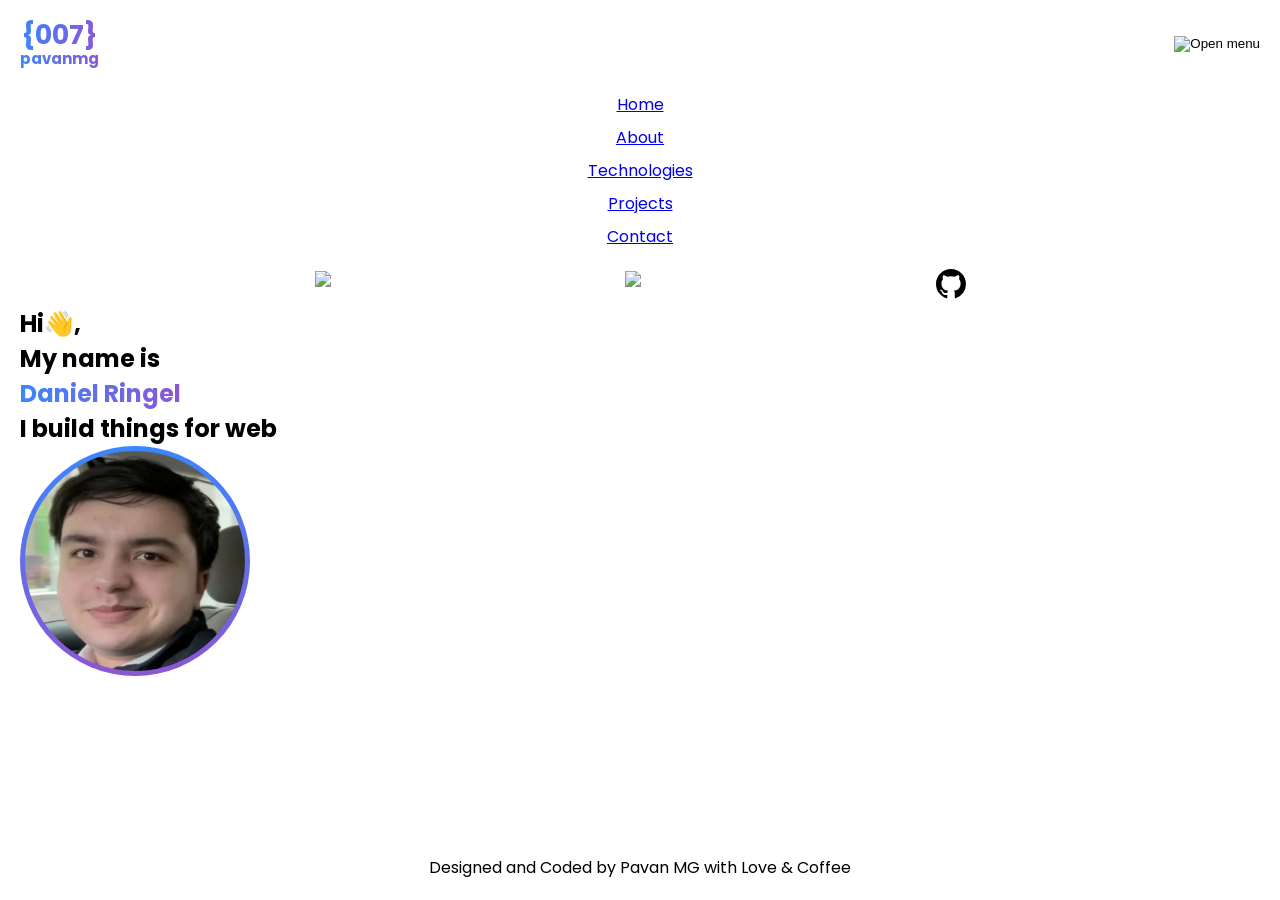
==== index.html @ 37bb680f "Forgotten update that should be included with the previous one." ====
<!doctype html>
<html lang="en">
  <head>
    <meta charset="UTF-8" />
    <meta name="viewport" content="width=device-width, initial-scale=1.0" />
    <link rel="stylesheet" href="./css/base.css" />
    <link rel="stylesheet" href="./css/home.css" />
    <link rel="preconnect" href="https://fonts.googleapis.com" />
    <link rel="preconnect" href="https://fonts.gstatic.com" crossorigin />
    <link
      href="https://fonts.googleapis.com/css2?family=Poppins:wght@400;700&display=swap"
      rel="stylesheet"
    />
    <title>Daniel Ringel's Portfolio</title>
  </head>
  <body>
    <!-- This is the header (Top-Container) -->
    <header>
      <!-- Logo being a clickable link to the site -->
      <a href="index.html" class="logo">
        <span class="logo-code">{007}</span>
        <span class="logo-name">pavanmg</span>
      </a>
      <button class="list-button">
        <img src="./assets/list.svg" alt="Open menu" />
      </button>
      <!-- Navigator for the other pages and socials -->
      <nav>
        <!-- Clickable links that takes you to other pages -->
        <ul class="pages">
          <li><a href="./index.html">Home</a></li>
          <li><a href="./pages/about.html">About</a></li>
          <li><a href="./pages/tech-stack.html">Technologies</a></li>
          <li><a href="./pages/projects.html">Projects</a></li>
          <li><a href="./pages/contact.html">Contact</a></li>
        </ul>
        <!-- Clickable links that takes you to the corresponding social site -->
        <ul class="social-references">
          <li>
            <a><img src="./assets/twitter-x.svg" /></a>
          </li>
          <li>
            <a href="https://www.linkedin.com/in/daniel-ringel-713186295/"
              ><img src="./assets/linkedin.svg"
            /></a>
          </li>
          <li>
            <a href="https://github.com/Daniel-Ringel"
              ><img src="./assets/github.svg"
            /></a>
          </li>
        </ul>
      </nav>
    </header>
    <!-- The front of the page -->
    <main>
      <h2>
        Hi👋, <br />
        My name is <br />
        <span class="colorful-word">Daniel Ringel</span> <br />
        I build things for web <br />
      </h2>
      <div class="photo-frame">
        <img src="./assets/DanielRingel.jpg" alt="Picture of Daniel Ringel" />
      </div>
    </main>

    <footer>
      <p>Designed and Coded by Pavan MG with Love & Coffee</p>
    </footer>
  </body>
</html>
---- css/base.css ----
* {
  margin: 0;
  padding: 0;
  box-sizing: border-box;
}

body {
  font-family: "Poppins", san-serif;
  background: #ffffff;
  color: #000000;
  padding: 20px;
  display: flex;
  flex-direction: column;
  min-height: 100vh;
}

header {
  display: flex;
  flex-wrap: wrap;
  justify-content: space-between;
  align-items: center;
}

.logo {
  background: linear-gradient(to right, #3a86ff, #8c56d4);
  background-clip: text;
  -webkit-background-clip: text;
  color: transparent;
  display: flex;
  flex-direction: column;
  text-decoration: none;
  font-weight: 700;
  line-height: 1.15;
}

.logo-code {
  font-size: 26.5px;
  text-align: center;
}

.logo-name {
  font-size: 15px;
  text-align: center;
}

.list-button {
  background: none;
  border: none;
  padding: 0;
  cursor: pointer;
}

.list-button img {
  width: 30px;
  height: auto;
}

nav {
  width: 100%;
  display: flex;
  flex-direction: column;
  align-content: center;
  gap: 20px;
  margin-top: 24px;
}

.pages {
  list-style: none;
  display: flex;
  flex-direction: column;
  gap: 8px;
  text-align: center;
}

.social-references {
  display: flex;
  justify-content: space-evenly;
  list-style: none;
}

.social-references img {
  width: 30px;
}

main {
  flex: 1;
}

footer {
  text-align: center;
}
---- css/home.css ----
.photo-frame {
  background: linear-gradient(to bottom, #3a86ff, #8c56d4);
  border-radius: 50%;
  padding: 5px;
  width: 230px;
  height: 230px;
}

.photo-frame img {
  width: 100%;
  height: 100%;
  border-radius: 50%;
  object-fit: cover;
  display: block;
}

.colorful-word {
  background: linear-gradient(to right, #3a86ff, #8c56d4);
  -webkit-background-clip: text;
  background-clip: text;
  color: transparent;
}

main {
}
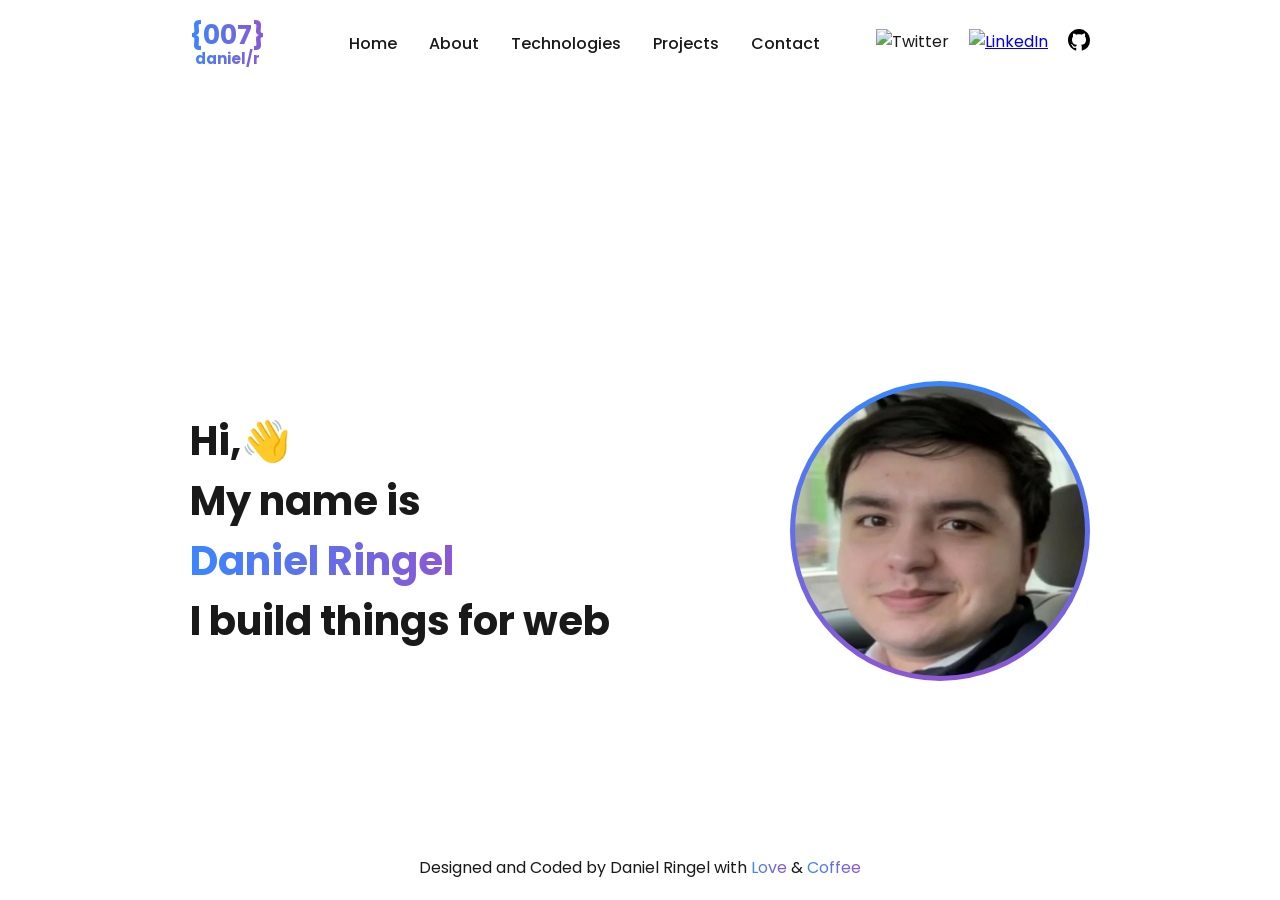
==== commit 4cae7a0a: "Added a media query, split css files, fix social icon." ====
--- a/index.html
+++ b/index.html
@@ -8,7 +8,7 @@
     <link rel="preconnect" href="https://fonts.googleapis.com" />
     <link rel="preconnect" href="https://fonts.gstatic.com" crossorigin />
     <link
-      href="https://fonts.googleapis.com/css2?family=Poppins:wght@400;700&display=swap"
+      href="https://fonts.googleapis.com/css2?family=Poppins:wght@400;500;600;700&display=swap"
       rel="stylesheet"
     />
     <title>Daniel Ringel's Portfolio</title>
@@ -19,7 +19,7 @@
       <!-- Logo being a clickable link to the site -->
       <a href="index.html" class="logo">
         <span class="logo-code">{007}</span>
-        <span class="logo-name">pavanmg</span>
+        <span class="logo-name">daniel/r</span>
       </a>
       <button class="list-button">
         <img src="./assets/list.svg" alt="Open menu" />
@@ -37,16 +37,16 @@
         <!-- Clickable links that takes you to the corresponding social site -->
         <ul class="social-references">
           <li>
-            <a><img src="./assets/twitter-x.svg" /></a>
+            <a><img src="./assets/twitter-x.svg" alt="Twitter" /></a>
           </li>
           <li>
             <a href="https://www.linkedin.com/in/daniel-ringel-713186295/"
-              ><img src="./assets/linkedin.svg"
+              ><img src="./assets/linkedin.svg" alt="LinkedIn"
             /></a>
           </li>
           <li>
             <a href="https://github.com/Daniel-Ringel"
-              ><img src="./assets/github.svg"
+              ><img src="./assets/github.svg" alt="Github"
             /></a>
           </li>
         </ul>
@@ -55,18 +55,22 @@
     <!-- The front of the page -->
     <main>
       <h2>
-        Hi👋, <br />
+        Hi,👋 <br />
         My name is <br />
         <span class="colorful-word">Daniel Ringel</span> <br />
         I build things for web <br />
       </h2>
       <div class="photo-frame">
-        <img src="./assets/DanielRingel.jpg" alt="Picture of Daniel Ringel" />
+        <img src="./assets/DanielRingel.jpg" alt="Daniel Ringel" />
       </div>
     </main>
 
     <footer>
-      <p>Designed and Coded by Pavan MG with Love & Coffee</p>
+      <p>
+        Designed and Coded by Daniel Ringel with
+        <span class="colorful-word">Love</span> &
+        <span class="colorful-word">Coffee</span>
+      </p>
     </footer>
   </body>
 </html>
--- a/css/base.css
+++ b/css/base.css
@@ -7,7 +7,7 @@
 body {
   font-family: "Poppins", san-serif;
   background: #ffffff;
-  color: #000000;
+  color: #19191a;
   padding: 20px;
   display: flex;
   flex-direction: column;
@@ -72,6 +72,12 @@
   text-align: center;
 }
 
+.pages a {
+  text-decoration: none;
+  color: #19191a;
+  font-weight: 500;
+}
+
 .social-references {
   display: flex;
   justify-content: space-evenly;
@@ -86,6 +92,49 @@
   flex: 1;
 }
 
+.colorful-word {
+  background: linear-gradient(to right, #3a86ff, #8c56d4);
+  -webkit-background-clip: text;
+  background-clip: text;
+  color: transparent;
+}
+
 footer {
   text-align: center;
 }
+
+@media (min-width: 600px) {
+  header,
+  main,
+  footer {
+    max-width: 900px;
+    width: 100%;
+    margin-left: auto;
+    margin-right: auto;
+  }
+
+  .list-button {
+    display: none;
+  }
+
+  nav {
+    width: auto;
+    flex-direction: row;
+    align-items: center;
+    margin-top: 0;
+    gap: 56px;
+  }
+
+  .pages {
+    flex-direction: row;
+    gap: 32px;
+  }
+
+  .social-references {
+    gap: 20px;
+  }
+
+  .social-references img {
+    width: 22px;
+  }
+}
--- a/css/home.css
+++ b/css/home.css
@@ -2,8 +2,8 @@
   background: linear-gradient(to bottom, #3a86ff, #8c56d4);
   border-radius: 50%;
   padding: 5px;
-  width: 230px;
-  height: 230px;
+  width: 260px;
+  height: 260px;
 }
 
 .photo-frame img {
@@ -14,12 +14,32 @@
   display: block;
 }
 
-.colorful-word {
-  background: linear-gradient(to right, #3a86ff, #8c56d4);
-  -webkit-background-clip: text;
-  background-clip: text;
-  color: transparent;
+main {
+  margin-top: 80px;
 }
 
-main {
+main h2 {
+  margin-bottom: 20px;
 }
+
+@media (min-width: 600px) {
+  main {
+    margin-top: 140px;
+    display: flex;
+    flex-direction: row;
+    align-items: center;
+    justify-content: space-between;
+    gap: 60px;
+  }
+
+  .photo-frame {
+    flex-shrink: 0;
+    width: 300px;
+    height: 300px;
+  }
+
+  main h2 {
+    font-size: 40px;
+    margin-bottom: 0;
+  }
+}
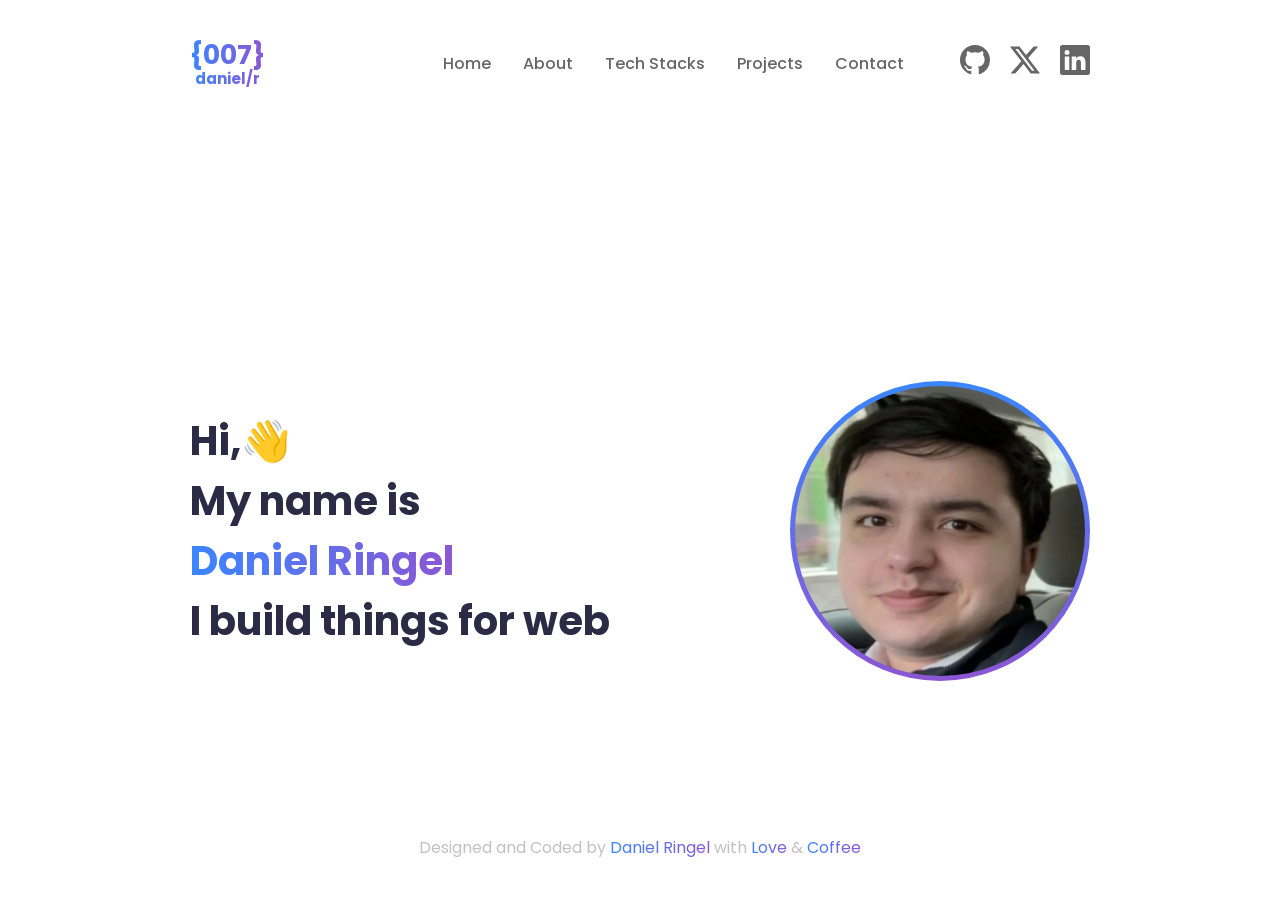
==== commit 204d9842: "Removed the svg assest and replaced them into html code. Base and Home css updated and should be fol" ====
--- a/index.html
+++ b/index.html
@@ -22,7 +22,18 @@
         <span class="logo-name">daniel/r</span>
       </a>
       <button class="list-button">
-        <img src="./assets/list.svg" alt="Open menu" />
+        <svg
+          xmlns="http://www.w3.org/2000/svg"
+          width="16"
+          height="16"
+          fill="currentColor"
+          viewBox="0 0 16 16"
+        >
+          <path
+            fill-rule="evenodd"
+            d="M2.5 12a.5.5 0 0 1 .5-.5h10a.5.5 0 0 1 0 1H3a.5.5 0 0 1-.5-.5m0-4a.5.5 0 0 1 .5-.5h10a.5.5 0 0 1 0 1H3a.5.5 0 0 1-.5-.5m0-4a.5.5 0 0 1 .5-.5h10a.5.5 0 0 1 0 1H3a.5.5 0 0 1-.5-.5"
+          />
+        </svg>
       </button>
       <!-- Navigator for the other pages and socials -->
       <nav>
@@ -30,24 +41,58 @@
         <ul class="pages">
           <li><a href="./index.html">Home</a></li>
           <li><a href="./pages/about.html">About</a></li>
-          <li><a href="./pages/tech-stack.html">Technologies</a></li>
+          <li>
+            <a href="./pages/tech-stack.html"
+              ><span class="mobile-only">Technologies</span
+              ><span class="desktop-only">Tech Stacks</span></a
+            >
+          </li>
           <li><a href="./pages/projects.html">Projects</a></li>
           <li><a href="./pages/contact.html">Contact</a></li>
         </ul>
         <!-- Clickable links that takes you to the corresponding social site -->
         <ul class="social-references">
           <li>
-            <a><img src="./assets/twitter-x.svg" alt="Twitter" /></a>
+            <a
+              ><svg
+                xmlns="http://www.w3.org/2000/svg"
+                width="16"
+                height="16"
+                fill="currentColor"
+                viewBox="0 0 16 16"
+              >
+                <path
+                  d="M12.6.75h2.454l-5.36 6.142L16 15.25h-4.937l-3.867-5.07-4.425 5.07H.316l5.733-6.57L0 .75h5.063l3.495 4.633L12.601.75Zm-.86 13.028h1.36L4.323 2.145H2.865z"
+                /></svg
+            ></a>
           </li>
           <li>
             <a href="https://www.linkedin.com/in/daniel-ringel-713186295/"
-              ><img src="./assets/linkedin.svg" alt="LinkedIn"
-            /></a>
+              ><svg
+                xmlns="http://www.w3.org/2000/svg"
+                width="16"
+                height="16"
+                fill="currentColor"
+                viewBox="0 0 16 16"
+              >
+                <path
+                  d="M0 1.146C0 .513.526 0 1.175 0h13.65C15.474 0 16 .513 16 1.146v13.708c0 .633-.526 1.146-1.175 1.146H1.175C.526 16 0 15.487 0 14.854zm4.943 12.248V6.169H2.542v7.225zm-1.2-8.212c.837 0 1.358-.554 1.358-1.248-.015-.709-.52-1.248-1.342-1.248S2.4 3.226 2.4 3.934c0 .694.521 1.248 1.327 1.248zm4.908 8.212V9.359c0-.216.016-.432.08-.586.173-.431.568-.878 1.232-.878.869 0 1.216.662 1.216 1.634v3.865h2.401V9.25c0-2.22-1.184-3.252-2.764-3.252-1.274 0-1.845.7-2.165 1.193v.025h-.016l.016-.025V6.169h-2.4c.03.678 0 7.225 0 7.225z"
+                /></svg
+            ></a>
           </li>
           <li>
             <a href="https://github.com/Daniel-Ringel"
-              ><img src="./assets/github.svg" alt="Github"
-            /></a>
+              ><svg
+                xmlns="http://www.w3.org/2000/svg"
+                width="16"
+                height="16"
+                fill="currentColor"
+                viewBox="0 0 16 16"
+              >
+                <path
+                  d="M8 0C3.58 0 0 3.58 0 8c0 3.54 2.29 6.53 5.47 7.59.4.07.55-.17.55-.38 0-.19-.01-.82-.01-1.49-2.01.37-2.53-.49-2.69-.94-.09-.23-.48-.94-.82-1.13-.28-.15-.68-.52-.01-.53.63-.01 1.08.58 1.23.82.72 1.21 1.87.87 2.33.66.07-.52.28-.87.51-1.07-1.78-.2-3.64-.89-3.64-3.95 0-.87.31-1.59.82-2.15-.08-.2-.36-1.02.08-2.12 0 0 .67-.21 2.2.82.64-.18 1.32-.27 2-.27s1.36.09 2 .27c1.53-1.04 2.2-.82 2.2-.82.44 1.1.16 1.92.08 2.12.51.56.82 1.27.82 2.15 0 3.07-1.87 3.75-3.65 3.95.29.25.54.73.54 1.48 0 1.07-.01 1.93-.01 2.2 0 .21.15.46.55.38A8.01 8.01 0 0 0 16 8c0-4.42-3.58-8-8-8"
+                /></svg
+            ></a>
           </li>
         </ul>
       </nav>
@@ -67,7 +112,7 @@
 
     <footer>
       <p>
-        Designed and Coded by Daniel Ringel with
+        Designed and Coded by <span class="author">Daniel Ringel</span> with
         <span class="colorful-word">Love</span> &
         <span class="colorful-word">Coffee</span>
       </p>
--- a/css/base.css
+++ b/css/base.css
@@ -4,10 +4,19 @@
   box-sizing: border-box;
 }
 
+:root {
+  --color-blue: #3a86ff;
+  --color-purple: #8c56d4;
+  --color-text: #19191a;
+  --color-bg: #ffffff;
+  --color-nav: #666666;
+  --color-footer: #c2c2c2;
+}
+
 body {
   font-family: "Poppins", san-serif;
-  background: #ffffff;
-  color: #19191a;
+  background: var(--color-bg);
+  color: var(--color-text);
   padding: 20px;
   display: flex;
   flex-direction: column;
@@ -22,7 +31,7 @@
 }
 
 .logo {
-  background: linear-gradient(to right, #3a86ff, #8c56d4);
+  background: linear-gradient(to right, var(--color-blue), var(--color-purple));
   background-clip: text;
   -webkit-background-clip: text;
   color: transparent;
@@ -50,7 +59,7 @@
   cursor: pointer;
 }
 
-.list-button img {
+.list-button svg {
   width: 30px;
   height: auto;
 }
@@ -64,6 +73,10 @@
   margin-top: 24px;
 }
 
+.desktop-only {
+  display: none;
+}
+
 .pages {
   list-style: none;
   display: flex;
@@ -74,7 +87,7 @@
 
 .pages a {
   text-decoration: none;
-  color: #19191a;
+  color: var(--color-text);
   font-weight: 500;
 }
 
@@ -84,8 +97,13 @@
   list-style: none;
 }
 
-.social-references img {
+.social-references svg {
   width: 30px;
+  height: 30px;
+}
+
+.social-references a {
+  color: var(--color-text);
 }
 
 main {
@@ -93,7 +111,7 @@
 }
 
 .colorful-word {
-  background: linear-gradient(to right, #3a86ff, #8c56d4);
+  background: linear-gradient(to right, var(--color-blue), var(--color-purple));
   -webkit-background-clip: text;
   background-clip: text;
   color: transparent;
@@ -104,6 +122,10 @@
 }
 
 @media (min-width: 600px) {
+  body {
+    padding: 40px 20px;
+  }
+
   header,
   main,
   footer {
@@ -113,28 +135,70 @@
     margin-right: auto;
   }
 
+  :root {
+    --color-text: #2b2b45;
+  }
+
   .list-button {
     display: none;
   }
 
   nav {
-    width: auto;
+    flex: 1;
     flex-direction: row;
+    justify-content: flex-end;
     align-items: center;
     margin-top: 0;
     gap: 56px;
   }
 
+  .mobile-only {
+    display: none;
+  }
+  .desktop-only {
+    display: inline;
+  }
+
   .pages {
     flex-direction: row;
     gap: 32px;
   }
 
+  .pages a {
+    color: var(--color-nav);
+  }
+
   .social-references {
     gap: 20px;
   }
 
-  .social-references img {
-    width: 22px;
-  }
-}
+  .social-references svg {
+    width: 30px;
+    color: var(--color-nav);
+  }
+
+  .social-references li:nth-child(3) {
+    order: 1;
+  }
+  .social-references li:nth-child(1) {
+    order: 2;
+  }
+  .social-references li:nth-child(2) {
+    order: 3;
+  }
+
+  .author {
+    background: linear-gradient(
+      to right,
+      var(--color-blue),
+      var(--color-purple)
+    );
+    -webkit-background-clip: text;
+    background-clip: text;
+    color: transparent;
+  }
+
+  footer {
+    color: var(--color-footer);
+  }
+}
--- a/css/home.css
+++ b/css/home.css
@@ -1,5 +1,9 @@
 .photo-frame {
-  background: linear-gradient(to bottom, #3a86ff, #8c56d4);
+  background: linear-gradient(
+    to bottom,
+    var(--color-blue),
+    var(--color-purple)
+  );
   border-radius: 50%;
   padding: 5px;
   width: 260px;
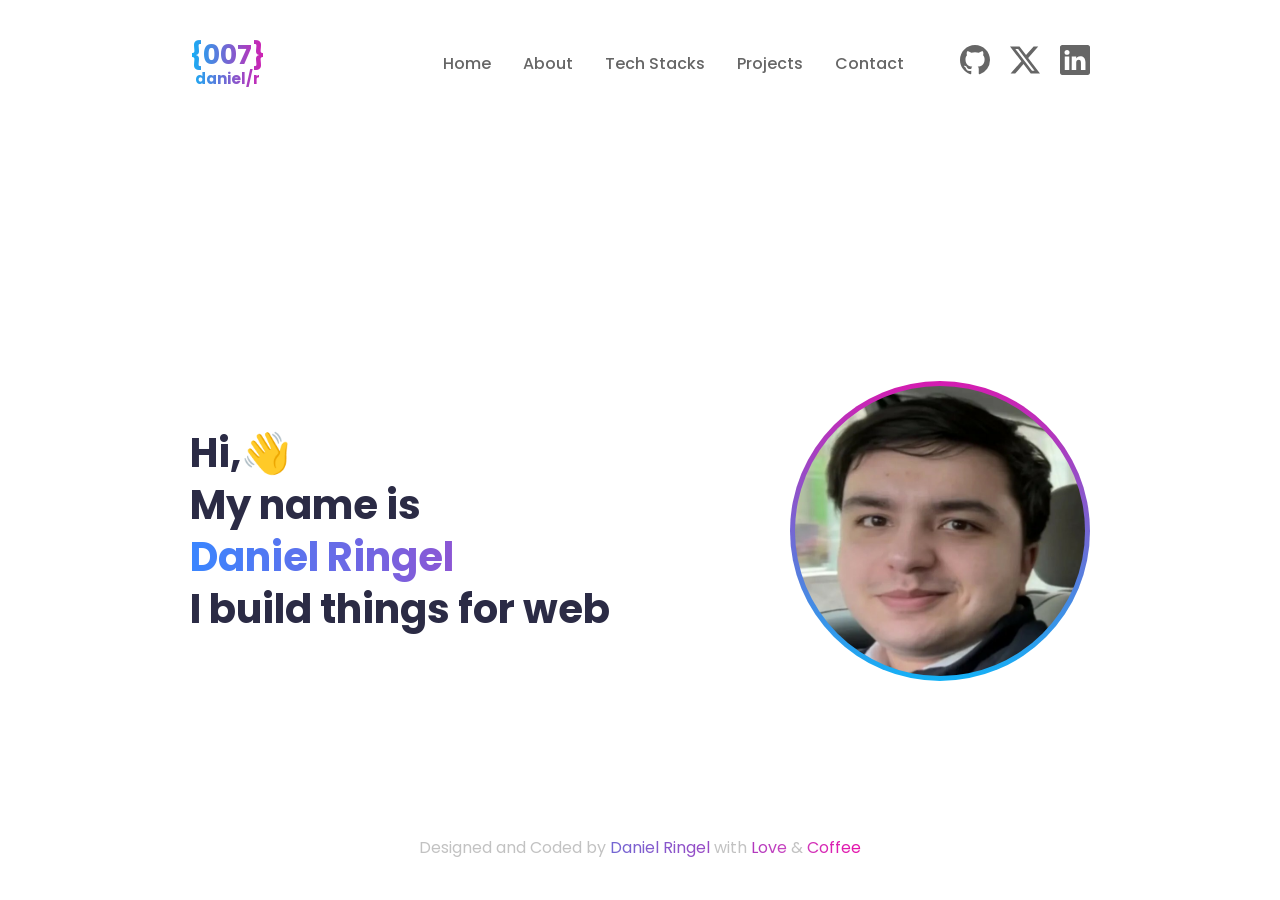
==== commit 2f227eca: "Main span class changed to main-author to separate color mixture of the bottom author's name class (" ====
--- a/index.html
+++ b/index.html
@@ -63,8 +63,7 @@
               >
                 <path
                   d="M12.6.75h2.454l-5.36 6.142L16 15.25h-4.937l-3.867-5.07-4.425 5.07H.316l5.733-6.57L0 .75h5.063l3.495 4.633L12.601.75Zm-.86 13.028h1.36L4.323 2.145H2.865z"
-                /></svg
-            ></a>
+                /></svg></a>
           </li>
           <li>
             <a href="https://www.linkedin.com/in/daniel-ringel-713186295/"
@@ -77,8 +76,7 @@
               >
                 <path
                   d="M0 1.146C0 .513.526 0 1.175 0h13.65C15.474 0 16 .513 16 1.146v13.708c0 .633-.526 1.146-1.175 1.146H1.175C.526 16 0 15.487 0 14.854zm4.943 12.248V6.169H2.542v7.225zm-1.2-8.212c.837 0 1.358-.554 1.358-1.248-.015-.709-.52-1.248-1.342-1.248S2.4 3.226 2.4 3.934c0 .694.521 1.248 1.327 1.248zm4.908 8.212V9.359c0-.216.016-.432.08-.586.173-.431.568-.878 1.232-.878.869 0 1.216.662 1.216 1.634v3.865h2.401V9.25c0-2.22-1.184-3.252-2.764-3.252-1.274 0-1.845.7-2.165 1.193v.025h-.016l.016-.025V6.169h-2.4c.03.678 0 7.225 0 7.225z"
-                /></svg
-            ></a>
+                /></svg></a>
           </li>
           <li>
             <a href="https://github.com/Daniel-Ringel"
@@ -91,20 +89,19 @@
               >
                 <path
                   d="M8 0C3.58 0 0 3.58 0 8c0 3.54 2.29 6.53 5.47 7.59.4.07.55-.17.55-.38 0-.19-.01-.82-.01-1.49-2.01.37-2.53-.49-2.69-.94-.09-.23-.48-.94-.82-1.13-.28-.15-.68-.52-.01-.53.63-.01 1.08.58 1.23.82.72 1.21 1.87.87 2.33.66.07-.52.28-.87.51-1.07-1.78-.2-3.64-.89-3.64-3.95 0-.87.31-1.59.82-2.15-.08-.2-.36-1.02.08-2.12 0 0 .67-.21 2.2.82.64-.18 1.32-.27 2-.27s1.36.09 2 .27c1.53-1.04 2.2-.82 2.2-.82.44 1.1.16 1.92.08 2.12.51.56.82 1.27.82 2.15 0 3.07-1.87 3.75-3.65 3.95.29.25.54.73.54 1.48 0 1.07-.01 1.93-.01 2.2 0 .21.15.46.55.38A8.01 8.01 0 0 0 16 8c0-4.42-3.58-8-8-8"
-                /></svg
-            ></a>
+                /></svg></a>
           </li>
         </ul>
       </nav>
     </header>
     <!-- The front of the page -->
     <main>
-      <h2>
+      <h1>
         Hi,👋 <br />
         My name is <br />
-        <span class="colorful-word">Daniel Ringel</span> <br />
+        <span class="gradient-text main-author">Daniel Ringel</span> <br />
         I build things for web <br />
-      </h2>
+      </h1>
       <div class="photo-frame">
         <img src="./assets/DanielRingel.jpg" alt="Daniel Ringel" />
       </div>
@@ -112,9 +109,10 @@
 
     <footer>
       <p>
-        Designed and Coded by <span class="author">Daniel Ringel</span> with
-        <span class="colorful-word">Love</span> &
-        <span class="colorful-word">Coffee</span>
+        Designed and Coded by
+        <span class="gradient-text author">Daniel Ringel</span> with
+        <span class="gradient-text love">Love</span> &
+        <span class="gradient-text coffee">Coffee</span>
       </p>
     </footer>
   </body>
--- a/css/base.css
+++ b/css/base.css
@@ -7,6 +7,14 @@
 :root {
   --color-blue: #3a86ff;
   --color-purple: #8c56d4;
+  --color-logo-start-gradient: #13b1f6;
+  --color-logo-end-gradient: #d51cb0;
+  --color-author-start-gradient: #7267d3;
+  --color-author-end-gradient: #9949c5;
+  --color-coffee-start-gradient: #d034b9;
+  --color-coffee-end-gradient: #e510aa;
+  --color-love-start-gradient: #b038bd;
+  --color-love-end-gradient: #c845c0;
   --color-text: #19191a;
   --color-bg: #ffffff;
   --color-nav: #666666;
@@ -31,7 +39,11 @@
 }
 
 .logo {
-  background: linear-gradient(to right, var(--color-blue), var(--color-purple));
+  background: linear-gradient(
+    to right,
+    var(--color-logo-start-gradient),
+    var(--color-logo-end-gradient)
+  );
   background-clip: text;
   -webkit-background-clip: text;
   color: transparent;
@@ -110,8 +122,23 @@
   flex: 1;
 }
 
-.colorful-word {
+.main-author {
   background: linear-gradient(to right, var(--color-blue), var(--color-purple));
+}
+
+.author {
+  background: var(--color-text);
+}
+
+.love {
+  background: linear-gradient(to right, var(--color-blue), var(--color-purple));
+}
+
+.coffee {
+  background: linear-gradient(to right, var(--color-blue), var(--color-purple));
+}
+
+.gradient-text {
   -webkit-background-clip: text;
   background-clip: text;
   color: transparent;
@@ -187,17 +214,39 @@
     order: 3;
   }
 
-  .author {
+  p > .author {
     background: linear-gradient(
       to right,
-      var(--color-blue),
-      var(--color-purple)
+      var(--color-author-start-gradient),
+      var(--color-author-end-gradient)
     );
     -webkit-background-clip: text;
     background-clip: text;
     color: transparent;
   }
 
+  .love {
+    background: linear-gradient(
+      to right,
+      var(--color-love-start-gradient),
+      var(--color-love-end-gradient)
+    );
+  }
+
+  .coffee {
+    background: linear-gradient(
+      to right,
+      var(--color-coffee-start-gradient),
+      var(--color-coffee-end-gradient)
+    );
+  }
+
+  .gradient-text {
+    -webkit-background-clip: text;
+    background-clip: text;
+    color: transparent;
+  }
+
   footer {
     color: var(--color-footer);
   }
--- a/css/home.css
+++ b/css/home.css
@@ -1,8 +1,8 @@
 .photo-frame {
   background: linear-gradient(
-    to bottom,
-    var(--color-blue),
-    var(--color-purple)
+    to top,
+    var(--color-logo-start-gradient),
+    var(--color-logo-end-gradient)
   );
   border-radius: 50%;
   padding: 5px;
@@ -22,8 +22,10 @@
   margin-top: 80px;
 }
 
-main h2 {
+main h1 {
+  line-height: 1.3;
   margin-bottom: 20px;
+  font-size: 1.5rem;
 }
 
 @media (min-width: 600px) {
@@ -42,7 +44,7 @@
     height: 300px;
   }
 
-  main h2 {
+  main h1 {
     font-size: 40px;
     margin-bottom: 0;
   }
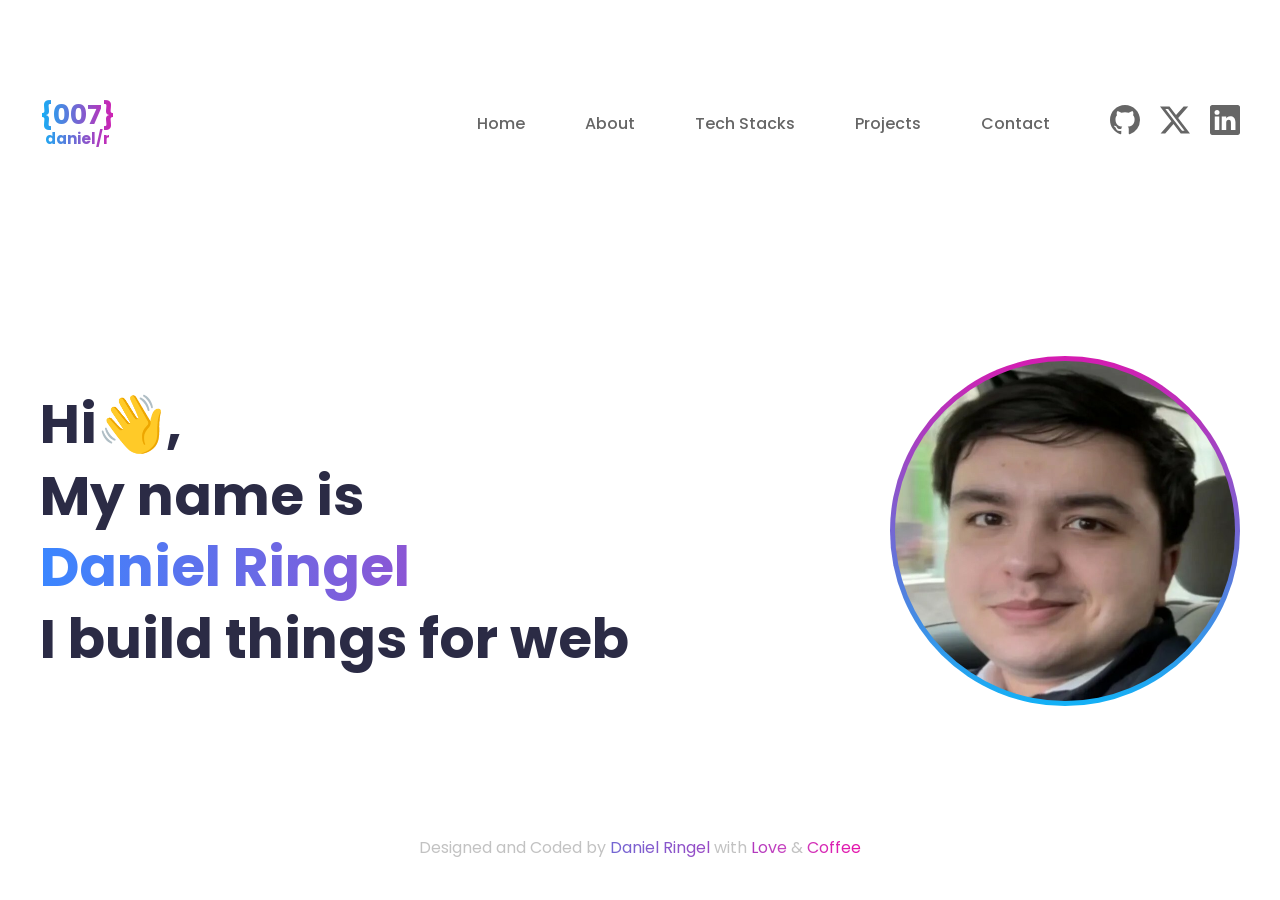
==== commit c35802e6: "Adjusted the font-size for the homepage's text. And resized the frame image (Both for desktop). Adde" ====
--- a/index.html
+++ b/index.html
@@ -53,7 +53,7 @@
         <!-- Clickable links that takes you to the corresponding social site -->
         <ul class="social-references">
           <li>
-            <a
+            <a href="http://www.x.com/"
               ><svg
                 xmlns="http://www.w3.org/2000/svg"
                 width="16"
@@ -97,7 +97,7 @@
     <!-- The front of the page -->
     <main>
       <h1>
-        Hi,👋 <br />
+        Hi<span class="mobile-only">,</span>👋<span class="desktop-only">,</span> <br />
         My name is <br />
         <span class="gradient-text main-author">Daniel Ringel</span> <br />
         I build things for web <br />
--- a/css/base.css
+++ b/css/base.css
@@ -19,6 +19,14 @@
   --color-bg: #ffffff;
   --color-nav: #666666;
   --color-footer: #c2c2c2;
+  --color-heading: #2b2b45;
+  --color-text-muted: #6b6b6b;
+  --color-text-muted-ligher: #A7A7A7;
+  --color-tag-bg: #DFFEE2;
+  --color-tag-text: #408C2D;
+  --color-border-mobile: #e0e0e0;
+  --color-border-desktop: #F1F1F2;
+  --color-header-about: #42446E;
 }
 
 body {
@@ -156,10 +164,14 @@
   header,
   main,
   footer {
-    max-width: 900px;
+    max-width: 1200px;
     width: 100%;
     margin-left: auto;
     margin-right: auto;
+  }
+
+  header {
+    margin-top: 60px;
   }
 
   :root {
@@ -176,7 +188,7 @@
     justify-content: flex-end;
     align-items: center;
     margin-top: 0;
-    gap: 56px;
+    gap: 60px;
   }
 
   .mobile-only {
@@ -188,7 +200,7 @@
 
   .pages {
     flex-direction: row;
-    gap: 32px;
+    gap: 60px;
   }
 
   .pages a {
--- a/css/home.css
+++ b/css/home.css
@@ -30,7 +30,6 @@
 
 @media (min-width: 600px) {
   main {
-    margin-top: 140px;
     display: flex;
     flex-direction: row;
     align-items: center;
@@ -40,12 +39,12 @@
 
   .photo-frame {
     flex-shrink: 0;
-    width: 300px;
-    height: 300px;
+    width: 350px;
+    height: 350px;
   }
 
   main h1 {
-    font-size: 40px;
+    font-size: 55px;
     margin-bottom: 0;
   }
 }
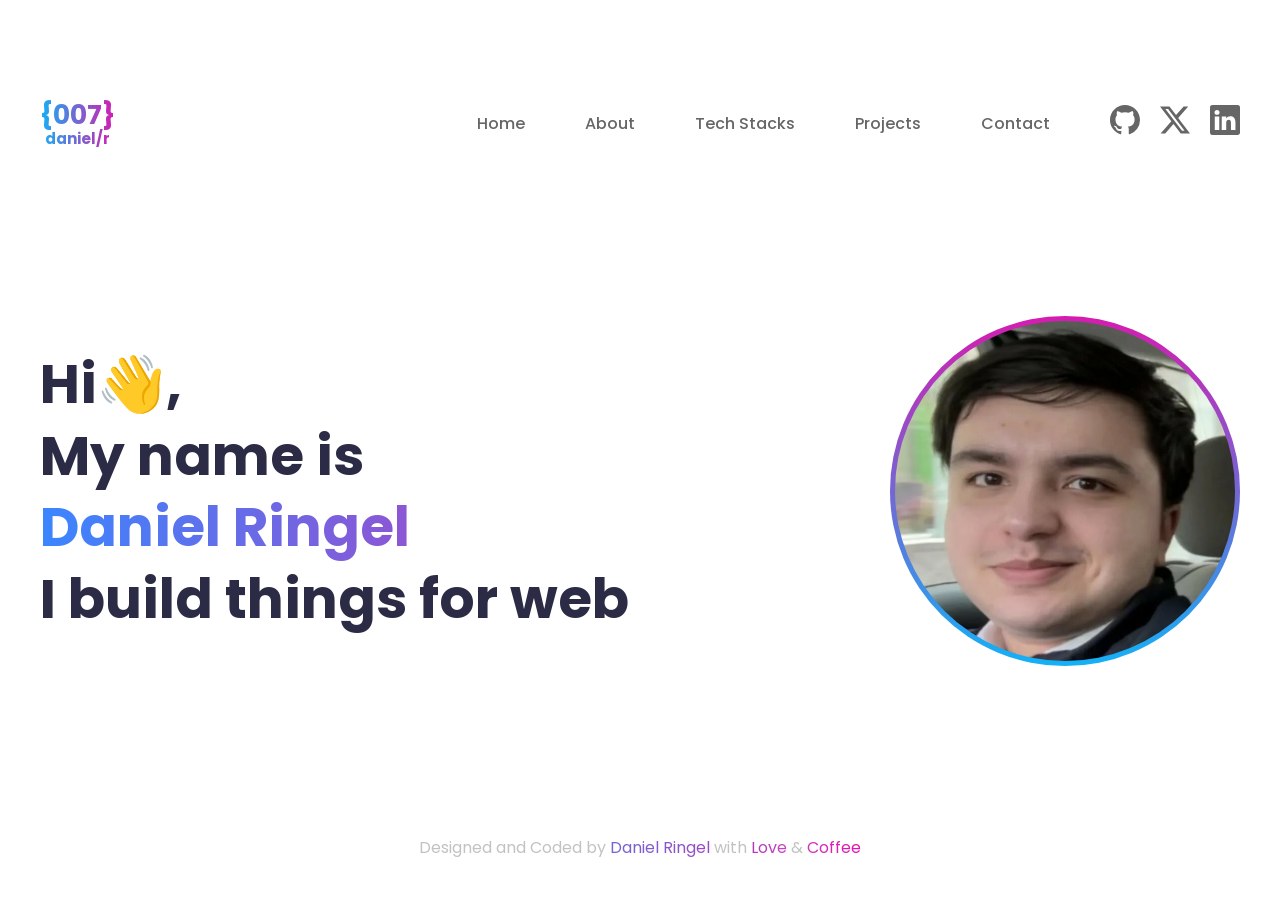
==== commit 7dc5cde3: "Updated all html files over small mistakes. Updated base.css" ====
--- a/index.html
+++ b/index.html
@@ -21,7 +21,7 @@
         <span class="logo-code">{007}</span>
         <span class="logo-name">daniel/r</span>
       </a>
-      <button class="list-button">
+      <button class="list-button" aria-label="Open menu">
         <svg
           xmlns="http://www.w3.org/2000/svg"
           width="16"
@@ -53,7 +53,7 @@
         <!-- Clickable links that takes you to the corresponding social site -->
         <ul class="social-references">
           <li>
-            <a href="http://www.x.com/"
+            <a href="http://www.x.com/" aria-label="X"
               ><svg
                 xmlns="http://www.w3.org/2000/svg"
                 width="16"
@@ -66,7 +66,7 @@
                 /></svg></a>
           </li>
           <li>
-            <a href="https://www.linkedin.com/in/daniel-ringel-713186295/"
+            <a href="https://www.linkedin.com/in/daniel-ringel-713186295/" aria-label="LinkedIn"
               ><svg
                 xmlns="http://www.w3.org/2000/svg"
                 width="16"
@@ -79,7 +79,7 @@
                 /></svg></a>
           </li>
           <li>
-            <a href="https://github.com/Daniel-Ringel"
+            <a href="https://github.com/Daniel-Ringel" aria-label="GitHub"
               ><svg
                 xmlns="http://www.w3.org/2000/svg"
                 width="16"
--- a/css/base.css
+++ b/css/base.css
@@ -27,6 +27,10 @@
   --color-border-mobile: #e0e0e0;
   --color-border-desktop: #F1F1F2;
   --color-header-about: #42446E;
+  --color-link: #333333;
+  --color-shadow: #00000033;
+  --color-black: #000000;
+  --color-contact-paragraph: #1E0E62;
 }
 
 body {
@@ -226,6 +230,10 @@
     order: 3;
   }
 
+  section.mobile-only {
+    display:none;
+  }
+
   p > .author {
     background: linear-gradient(
       to right,
--- a/css/home.css
+++ b/css/home.css
@@ -19,7 +19,7 @@
 }
 
 main {
-  margin-top: 80px;
+  margin-top: 120px;
 }
 
 main h1 {
@@ -30,6 +30,7 @@
 
 @media (min-width: 600px) {
   main {
+    margin-top: 0px;
     display: flex;
     flex-direction: row;
     align-items: center;
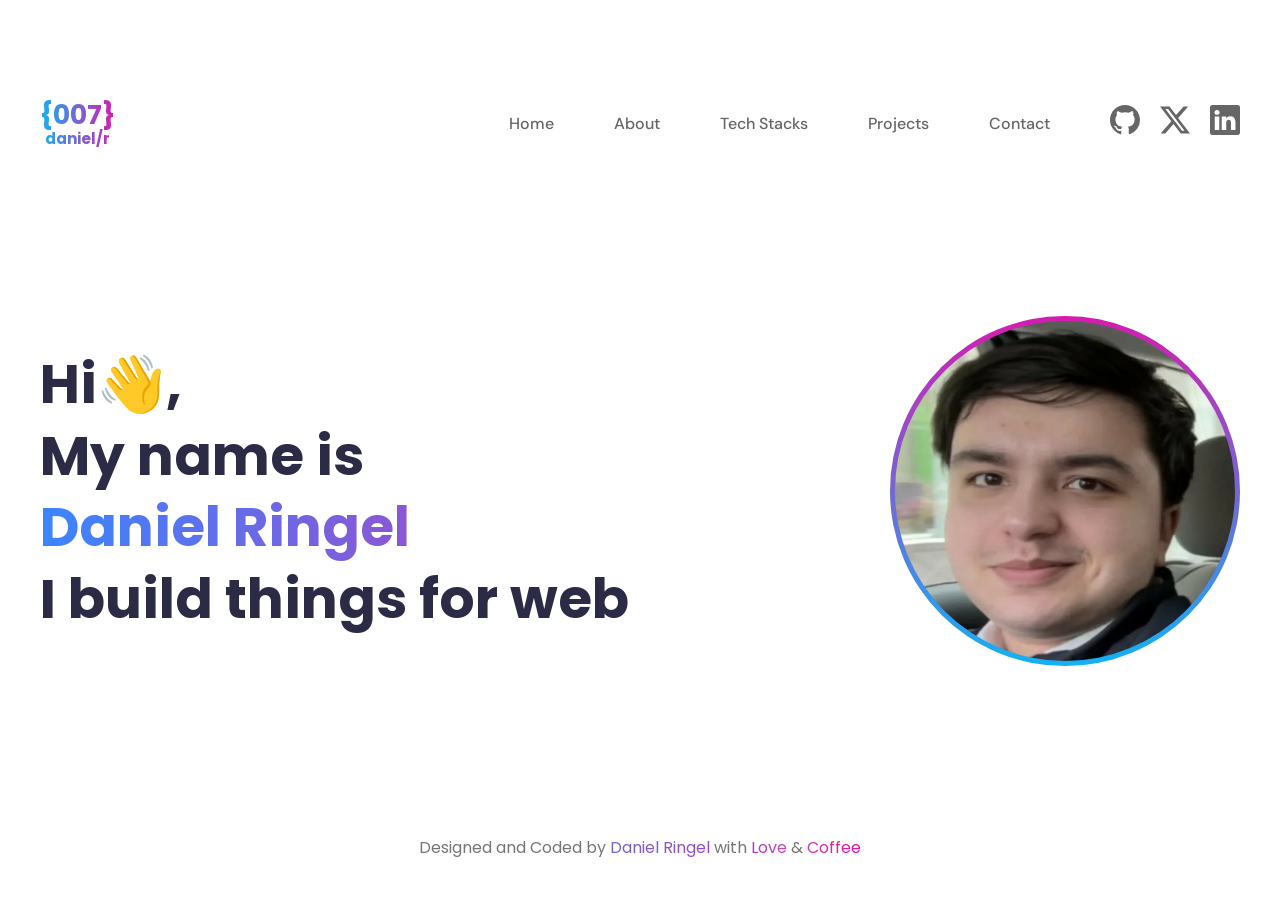
==== commit b31ac074: "Missing font added for nav." ====
--- a/index.html
+++ b/index.html
@@ -10,6 +10,10 @@
     <link
       href="https://fonts.googleapis.com/css2?family=Poppins:wght@400;500;600;700&display=swap"
       rel="stylesheet"
+    />
+    <link
+    href="https://fonts.googleapis.com/css2?family=DM+Sans:wght@400;500&family=Poppins:wght@400;500;600;700&display=swap"
+    rel="stylesheet"
     />
     <title>Daniel Ringel's Portfolio</title>
   </head>
--- a/css/base.css
+++ b/css/base.css
@@ -5,6 +5,8 @@
 }
 
 :root {
+  color-scheme: light dark;
+
   --color-blue: #3a86ff;
   --color-purple: #8c56d4;
   --color-logo-start-gradient: #13b1f6;
@@ -18,12 +20,12 @@
   --color-text: #19191a;
   --color-bg: #ffffff;
   --color-nav: #666666;
-  --color-footer: #c2c2c2;
+  --color-footer: #767676;
   --color-heading: #2b2b45;
   --color-text-muted: #6b6b6b;
-  --color-text-muted-ligher: #A7A7A7;
+  --color-text-muted-ligher: #767676;
   --color-tag-bg: #DFFEE2;
-  --color-tag-text: #408C2D;
+  --color-tag-text: #2F6E21;
   --color-border-mobile: #e0e0e0;
   --color-border-desktop: #F1F1F2;
   --color-header-about: #42446E;
@@ -31,10 +33,11 @@
   --color-shadow: #00000033;
   --color-black: #000000;
   --color-contact-paragraph: #1E0E62;
+  --color-card-bg: #ffffff;
 }
 
 body {
-  font-family: "Poppins", san-serif;
+  font-family: "Poppins", sans-serif;
   background: var(--color-bg);
   color: var(--color-text);
   padding: 20px;
@@ -102,6 +105,7 @@
 }
 
 .pages {
+  font-family: "DM Sans", sans-serif;
   list-style: none;
   display: flex;
   flex-direction: column;
@@ -271,3 +275,43 @@
     color: var(--color-footer);
   }
 }
+
+@media (prefers-color-scheme: dark) {
+  :root {
+    --color-blue: #3a86ff;
+    --color-purple: #8c56d4;
+    --color-logo-start-gradient: #13b1f6;
+    --color-logo-end-gradient: #d51cb0;
+    --color-author-start-gradient: #7267d3;
+    --color-author-end-gradient: #9949c5;
+    --color-coffee-start-gradient: #d034b9;
+    --color-coffee-end-gradient: #e510aa;
+    --color-love-start-gradient: #b038bd;
+    --color-love-end-gradient: #c845c0;
+    --color-text: #D9D9D9;
+    --color-bg: #191919;
+    --color-nav: #A7A7A7;
+    --color-footer: #CCCCCC;
+    --color-heading: #CCCCCC;
+    --color-text-muted: #CCCCCC;
+    --color-text-muted-ligher: #D9D9D9;
+    --color-tag-bg: #DFFEE2;
+    --color-tag-text: #2F6E21;
+    --color-border-mobile: #e0e0e0;
+    --color-border-desktop: #F1F1F2;
+    --color-header-about: #CCCCCC;
+    --color-link: #FFFFFF;
+    --color-shadow: #00000033;
+    --color-black: #CCCCCC;
+    --color-contact-paragraph: #CCCCCC;
+    --color-card-bg: #363636;
+  }
+
+  .project-links img {
+    filter: invert(1);
+  }
+
+  .invert-dark {
+    filter: invert(1);
+  }
+}
